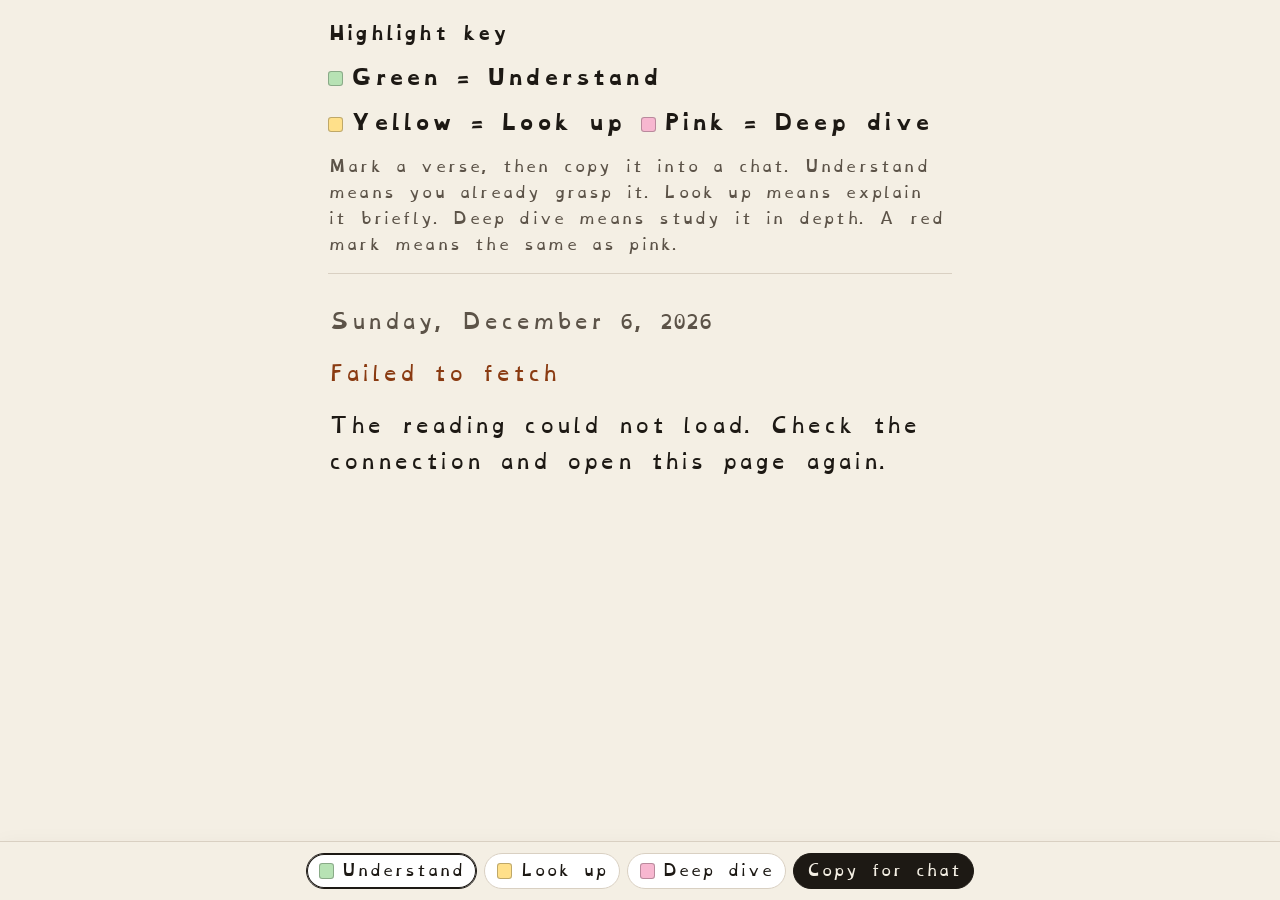
==== docs/index.html @ 2b83f2ad "Publish the reading from the docs folder. Co-authored-by: Cursor <cursoragent@cursor.com>" ====
<!DOCTYPE html>
<html lang="en">
<head>
  <meta charset="utf-8">
  <meta name="viewport" content="width=device-width, initial-scale=1, viewport-fit=cover">
  <meta name="apple-mobile-web-app-capable" content="yes">
  <meta name="mobile-web-app-capable" content="yes">
  <meta name="theme-color" content="#f4efe4">
  <title>Daily Bible</title>
  <link rel="stylesheet" href="styles.css">
</head>
<body>
  <header class="key" id="color-key">
    <p class="key-title">Highlight key</p>
    <ul class="swatches">
      <li><span class="dot understand"></span> Green = Understand</li>
      <li><span class="dot lookup"></span> Yellow = Look up</li>
      <li><span class="dot deep"></span> Pink = Deep dive</li>
    </ul>
    <p class="key-note">
      Mark a verse, then copy it into a chat. Understand means you already
      grasp it. Look up means explain it briefly. Deep dive means study it
      in depth. A red mark means the same as pink.
    </p>
  </header>

  <main>
    <p class="date" id="today"></p>
    <p class="status" id="status" hidden></p>
    <article id="reading" aria-live="polite"></article>
  </main>

  <div class="toolbar" role="toolbar" aria-label="Highlight colors">
    <button type="button" class="tool" data-color="understand" aria-pressed="true">
      <span class="dot understand"></span> Understand
    </button>
    <button type="button" class="tool" data-color="lookup" aria-pressed="false">
      <span class="dot lookup"></span> Look up
    </button>
    <button type="button" class="tool" data-color="deep" aria-pressed="false">
      <span class="dot deep"></span> Deep dive
    </button>
    <button type="button" class="copy" id="copy">Copy for chat</button>
  </div>

  <script src="app.js"></script>
</body>
</html>
---- docs/styles.css ----
@font-face {
  font-family: "OpenDyslexic";
  src: url("fonts/OpenDyslexic-Regular.woff2") format("woff2");
  font-weight: 400;
  font-style: normal;
  font-display: swap;
}

@font-face {
  font-family: "OpenDyslexic";
  src: url("fonts/OpenDyslexic-Bold.woff2") format("woff2");
  font-weight: 700;
  font-style: normal;
  font-display: swap;
}

:root {
  --paper: #f4efe4;
  --ink: #1d1914;
  --muted: #5c5348;
  --line: #d9d0c2;
  --understand: #b7e2b4;
  --lookup: #ffe08a;
  --deep: #f7b7d0;
  --shadow: 0 8px 24px rgba(60, 42, 20, 0.08);
}

* { box-sizing: border-box; }

html {
  background: var(--paper);
}

body {
  margin: 0;
  color: var(--ink);
  background: var(--paper);
  font-family: "OpenDyslexic", sans-serif;
  font-size: 1.15rem;
  line-height: 1.85;
  letter-spacing: 0.01em;
}

.key {
  max-width: 42rem;
  margin: 0 auto;
  padding: 1.25rem 1.25rem 0.5rem;
}

.key-title {
  margin: 0 0 0.6rem;
  font-weight: 700;
  font-size: 1.05rem;
}

.swatches {
  list-style: none;
  display: flex;
  flex-wrap: wrap;
  gap: 0.6rem 1rem;
  margin: 0;
  padding: 0;
  font-weight: 700;
}

.swatches li,
.tool {
  display: inline-flex;
  align-items: center;
  gap: 0.45rem;
}

.dot {
  width: 0.95rem;
  height: 0.95rem;
  border-radius: 0.2rem;
  border: 1px solid rgba(0, 0, 0, 0.25);
  flex: none;
}

.dot.understand { background: var(--understand); }
.dot.lookup { background: var(--lookup); }
.dot.deep { background: var(--deep); }

.key-note {
  margin: 0.8rem 0 0;
  color: var(--muted);
  font-size: 0.95rem;
  line-height: 1.7;
  padding-bottom: 0.9rem;
  border-bottom: 1px solid var(--line);
}

main {
  max-width: 42rem;
  margin: 0 auto;
  padding: 1.25rem 1.25rem 7.5rem;
}

.date {
  margin: 0.2rem 0 1rem;
  color: var(--muted);
}

.status {
  margin: 0 0 1rem;
  color: #8a3b12;
}

.passage + .passage { margin-top: 2rem; }

.passage h2 {
  margin: 0 0 0.8rem;
  font-size: 1.45rem;
  line-height: 1.4;
}

.verse {
  display: flex;
  gap: 0.7rem;
  width: 100%;
  margin: 0 0 0.45rem;
  padding: 0.55rem 0.7rem;
  border: 0;
  border-radius: 0.55rem;
  background: transparent;
  color: inherit;
  font: inherit;
  text-align: left;
  cursor: pointer;
}

.verse:focus-visible {
  outline: 3px solid #2f6f4e;
  outline-offset: 2px;
}

.verse .num {
  min-width: 1.6rem;
  font-weight: 700;
  color: var(--muted);
}

.verse.understand { background: var(--understand); }
.verse.lookup { background: var(--lookup); }
.verse.deep { background: var(--deep); }

.toolbar {
  position: fixed;
  left: 0;
  right: 0;
  bottom: 0;
  display: flex;
  flex-wrap: wrap;
  gap: 0.45rem;
  justify-content: center;
  padding: 0.7rem 0.8rem calc(0.7rem + env(safe-area-inset-bottom));
  background: rgba(244, 239, 228, 0.96);
  border-top: 1px solid var(--line);
  box-shadow: var(--shadow);
}

.tool,
.copy {
  border: 1px solid var(--line);
  border-radius: 999px;
  background: white;
  color: var(--ink);
  font: inherit;
  font-size: 0.92rem;
  line-height: 1.3;
  padding: 0.45rem 0.75rem;
  cursor: pointer;
}

.tool[aria-pressed="true"] {
  border-color: #1d1914;
  box-shadow: inset 0 0 0 1px #1d1914;
}

.copy {
  background: #1d1914;
  color: #f4efe4;
  border-color: #1d1914;
}

@media (min-width: 800px) {
  body { font-size: 1.22rem; }
  .key, main { padding-left: 1.5rem; padding-right: 1.5rem; }
}

@media print {
  .toolbar { display: none; }
  main { padding-bottom: 0; }
  .verse { break-inside: avoid; }
}
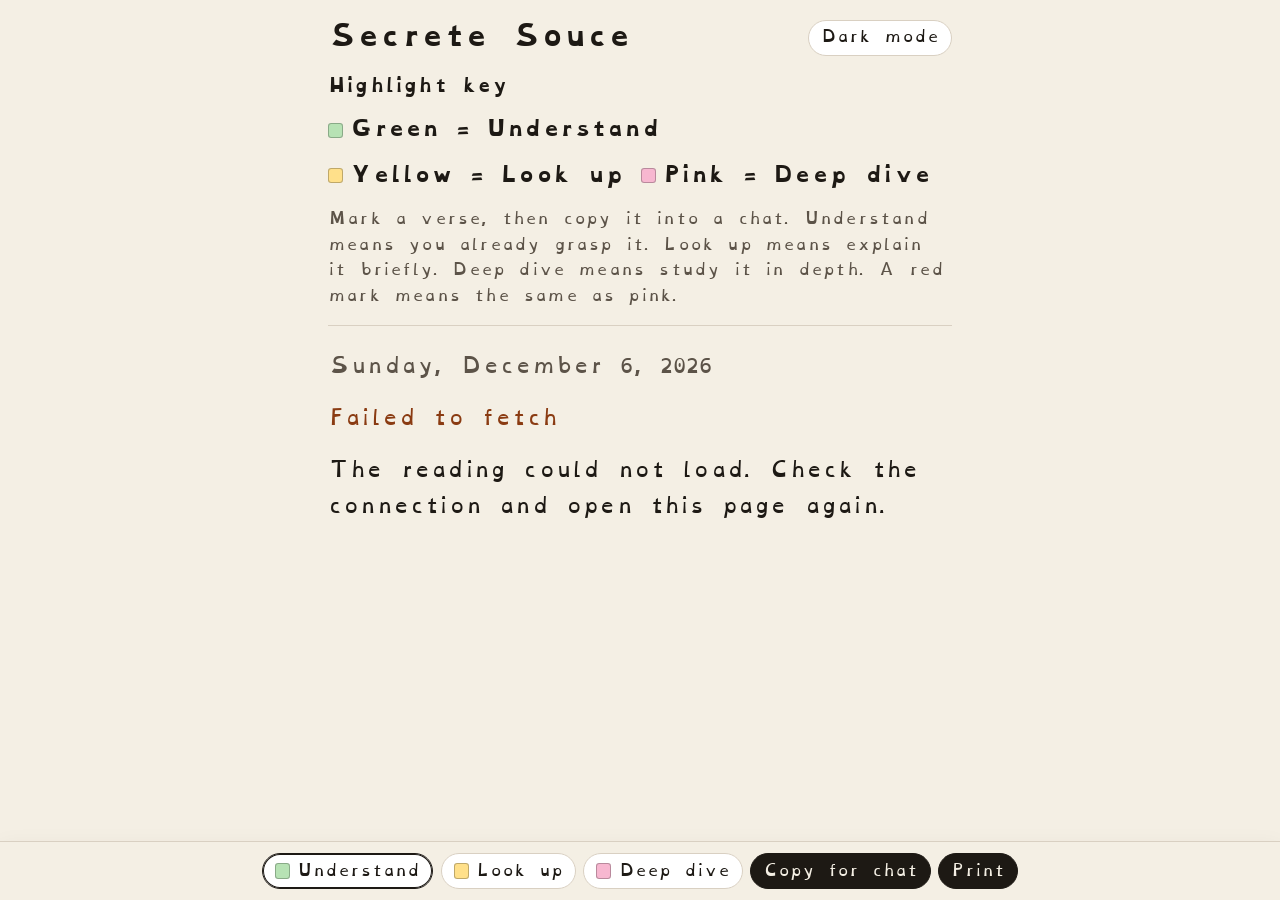
==== commit 8d8be0fd: "Name the page Secrete Souce and add light, dark, and print. Co-authored-by: Cursor <cursoragent@curs" ====
--- a/docs/index.html
+++ b/docs/index.html
@@ -6,11 +6,26 @@
   <meta name="apple-mobile-web-app-capable" content="yes">
   <meta name="mobile-web-app-capable" content="yes">
   <meta name="theme-color" content="#f4efe4">
-  <title>Daily Bible</title>
+  <meta name="apple-mobile-web-app-title" content="Secrete Souce">
+  <title>Secrete Souce</title>
   <link rel="stylesheet" href="styles.css">
+  <script>
+    (function () {
+      var saved = localStorage.getItem("faith-theme");
+      var theme = saved || (matchMedia("(prefers-color-scheme: dark)").matches ? "dark" : "light");
+      document.documentElement.dataset.theme = theme;
+      var meta = document.querySelector('meta[name="theme-color"]');
+      if (meta) meta.content = theme === "dark" ? "#1b1814" : "#f4efe4";
+    })();
+  </script>
 </head>
 <body>
-  <header class="key" id="color-key">
+  <header class="top">
+    <div class="title-row">
+      <h1>Secrete Souce</h1>
+      <button type="button" id="theme" class="theme">Dark mode</button>
+    </div>
+    <div class="key" id="color-key">
     <p class="key-title">Highlight key</p>
     <ul class="swatches">
       <li><span class="dot understand"></span> Green = Understand</li>
@@ -22,6 +37,7 @@
       grasp it. Look up means explain it briefly. Deep dive means study it
       in depth. A red mark means the same as pink.
     </p>
+    </div>
   </header>
 
   <main>
@@ -41,6 +57,7 @@
       <span class="dot deep"></span> Deep dive
     </button>
     <button type="button" class="copy" id="copy">Copy for chat</button>
+    <button type="button" class="print" id="print">Print</button>
   </div>
 
   <script src="app.js"></script>
--- a/docs/styles.css
+++ b/docs/styles.css
@@ -22,7 +22,30 @@
   --understand: #b7e2b4;
   --lookup: #ffe08a;
   --deep: #f7b7d0;
+  --mark-ink: #1d1914;
   --shadow: 0 8px 24px rgba(60, 42, 20, 0.08);
+  --toolbar: rgba(244, 239, 228, 0.96);
+  --button: #ffffff;
+  --button-ink: #1d1914;
+  --solid: #1d1914;
+  --solid-ink: #f4efe4;
+}
+
+html[data-theme="dark"] {
+  --paper: #1b1814;
+  --ink: #f3efe6;
+  --muted: #c8bbaa;
+  --line: #3f372e;
+  --understand: #8fcea4;
+  --lookup: #e6c56a;
+  --deep: #e59ab8;
+  --mark-ink: #1d1914;
+  --shadow: 0 8px 24px rgba(0, 0, 0, 0.35);
+  --toolbar: rgba(27, 24, 20, 0.96);
+  --button: #2a251f;
+  --button-ink: #f3efe6;
+  --solid: #f3efe6;
+  --solid-ink: #1b1814;
 }
 
 * { box-sizing: border-box; }
@@ -41,10 +64,40 @@
   letter-spacing: 0.01em;
 }
 
-.key {
+.top {
   max-width: 42rem;
   margin: 0 auto;
-  padding: 1.25rem 1.25rem 0.5rem;
+  padding: 1.25rem 1.25rem 0;
+}
+
+.title-row {
+  display: flex;
+  align-items: center;
+  justify-content: space-between;
+  gap: 0.8rem;
+}
+
+h1 {
+  margin: 0;
+  font-size: 1.7rem;
+  line-height: 1.3;
+}
+
+.theme {
+  border: 1px solid var(--line);
+  border-radius: 999px;
+  background: var(--button);
+  color: var(--button-ink);
+  font: inherit;
+  font-size: 0.92rem;
+  line-height: 1.3;
+  padding: 0.45rem 0.75rem;
+  cursor: pointer;
+  flex: none;
+}
+
+.key {
+  padding-top: 1rem;
 }
 
 .key-title {
@@ -141,9 +194,21 @@
   color: var(--muted);
 }
 
+.verse.understand,
+.verse.lookup,
+.verse.deep {
+  color: var(--mark-ink);
+}
+
 .verse.understand { background: var(--understand); }
 .verse.lookup { background: var(--lookup); }
 .verse.deep { background: var(--deep); }
+
+.verse.understand .num,
+.verse.lookup .num,
+.verse.deep .num {
+  color: var(--mark-ink);
+}
 
 .toolbar {
   position: fixed;
@@ -155,17 +220,18 @@
   gap: 0.45rem;
   justify-content: center;
   padding: 0.7rem 0.8rem calc(0.7rem + env(safe-area-inset-bottom));
-  background: rgba(244, 239, 228, 0.96);
+  background: var(--toolbar);
   border-top: 1px solid var(--line);
   box-shadow: var(--shadow);
 }
 
 .tool,
-.copy {
+.copy,
+.print {
   border: 1px solid var(--line);
   border-radius: 999px;
-  background: white;
-  color: var(--ink);
+  background: var(--button);
+  color: var(--button-ink);
   font: inherit;
   font-size: 0.92rem;
   line-height: 1.3;
@@ -174,23 +240,38 @@
 }
 
 .tool[aria-pressed="true"] {
-  border-color: #1d1914;
-  box-shadow: inset 0 0 0 1px #1d1914;
-}
-
-.copy {
-  background: #1d1914;
-  color: #f4efe4;
-  border-color: #1d1914;
+  border-color: var(--solid);
+  box-shadow: inset 0 0 0 1px var(--solid);
+}
+
+.copy,
+.print {
+  background: var(--solid);
+  color: var(--solid-ink);
+  border-color: var(--solid);
 }
 
 @media (min-width: 800px) {
   body { font-size: 1.22rem; }
-  .key, main { padding-left: 1.5rem; padding-right: 1.5rem; }
+  .top, main { padding-left: 1.5rem; padding-right: 1.5rem; }
 }
 
 @media print {
+  :root,
+  html[data-theme="dark"] {
+    --paper: #ffffff;
+    --ink: #1d1914;
+    --muted: #5c5348;
+    --line: #d9d0c2;
+    --understand: #b7e2b4;
+    --lookup: #ffe08a;
+    --deep: #f7b7d0;
+    --mark-ink: #1d1914;
+  }
+
+  .theme,
   .toolbar { display: none; }
   main { padding-bottom: 0; }
   .verse { break-inside: avoid; }
-}
+  h1, .passage h2, .key { break-after: avoid; }
+}
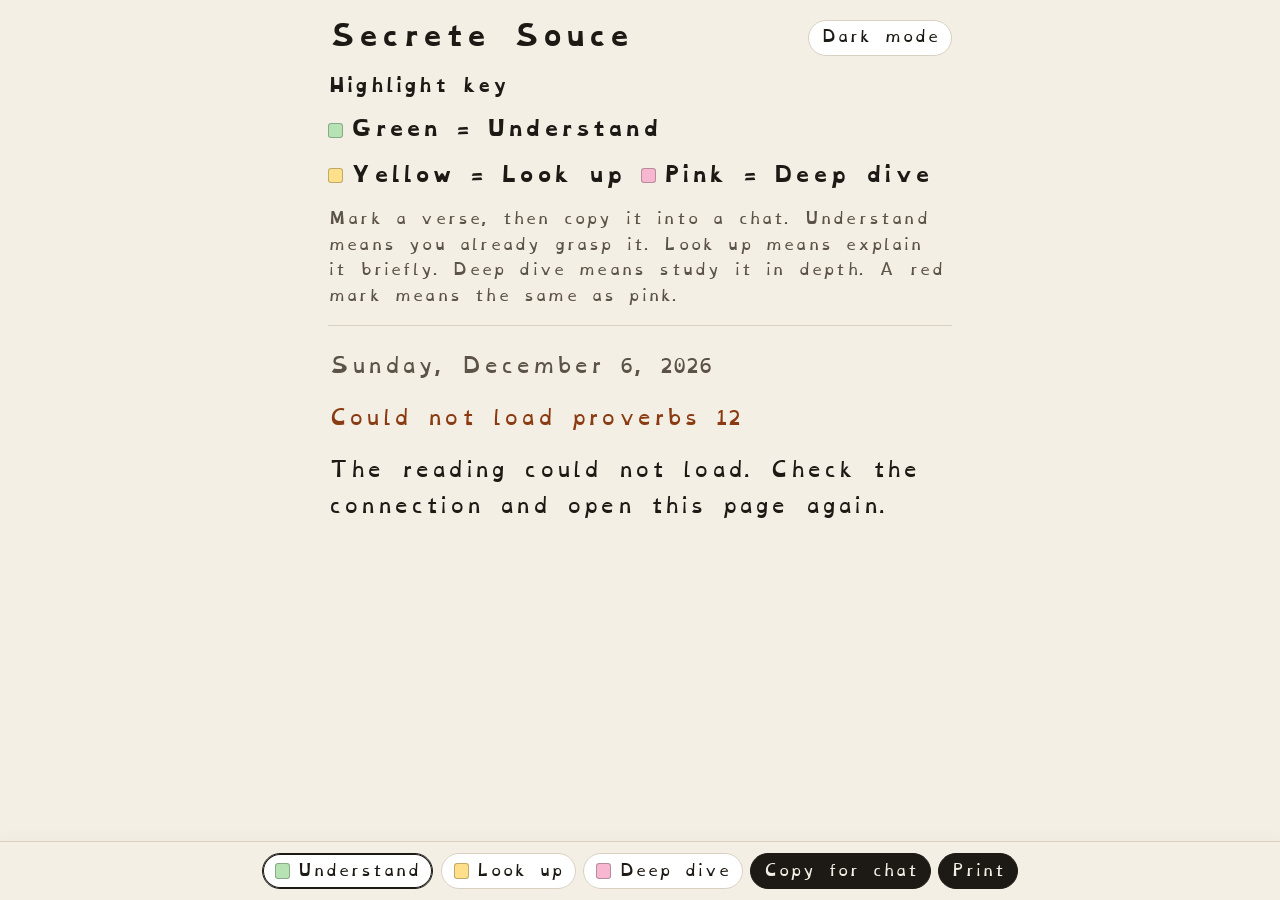
==== commit 1b4a6158: "Harden the reading page and the daily Git automation. Validate Bible API responses and saved highlig" ====
--- a/docs/index.html
+++ b/docs/index.html
@@ -3,21 +3,15 @@
 <head>
   <meta charset="utf-8">
   <meta name="viewport" content="width=device-width, initial-scale=1, viewport-fit=cover">
+  <meta http-equiv="Content-Security-Policy" content="default-src 'self'; script-src 'self'; style-src 'self'; font-src 'self'; img-src 'self'; connect-src https://bible-api.com; object-src 'none'; base-uri 'self'; form-action 'none'; frame-src 'none'; worker-src 'none'">
+  <meta name="referrer" content="no-referrer">
   <meta name="apple-mobile-web-app-capable" content="yes">
   <meta name="mobile-web-app-capable" content="yes">
   <meta name="theme-color" content="#f4efe4">
   <meta name="apple-mobile-web-app-title" content="Secrete Souce">
   <title>Secrete Souce</title>
   <link rel="stylesheet" href="styles.css">
-  <script>
-    (function () {
-      var saved = localStorage.getItem("faith-theme");
-      var theme = saved || (matchMedia("(prefers-color-scheme: dark)").matches ? "dark" : "light");
-      document.documentElement.dataset.theme = theme;
-      var meta = document.querySelector('meta[name="theme-color"]');
-      if (meta) meta.content = theme === "dark" ? "#1b1814" : "#f4efe4";
-    })();
-  </script>
+  <script src="theme-init.js"></script>
 </head>
 <body>
   <header class="top">
@@ -60,6 +54,7 @@
     <button type="button" class="print" id="print">Print</button>
   </div>
 
+  <script src="guard.js"></script>
   <script src="app.js"></script>
 </body>
 </html>
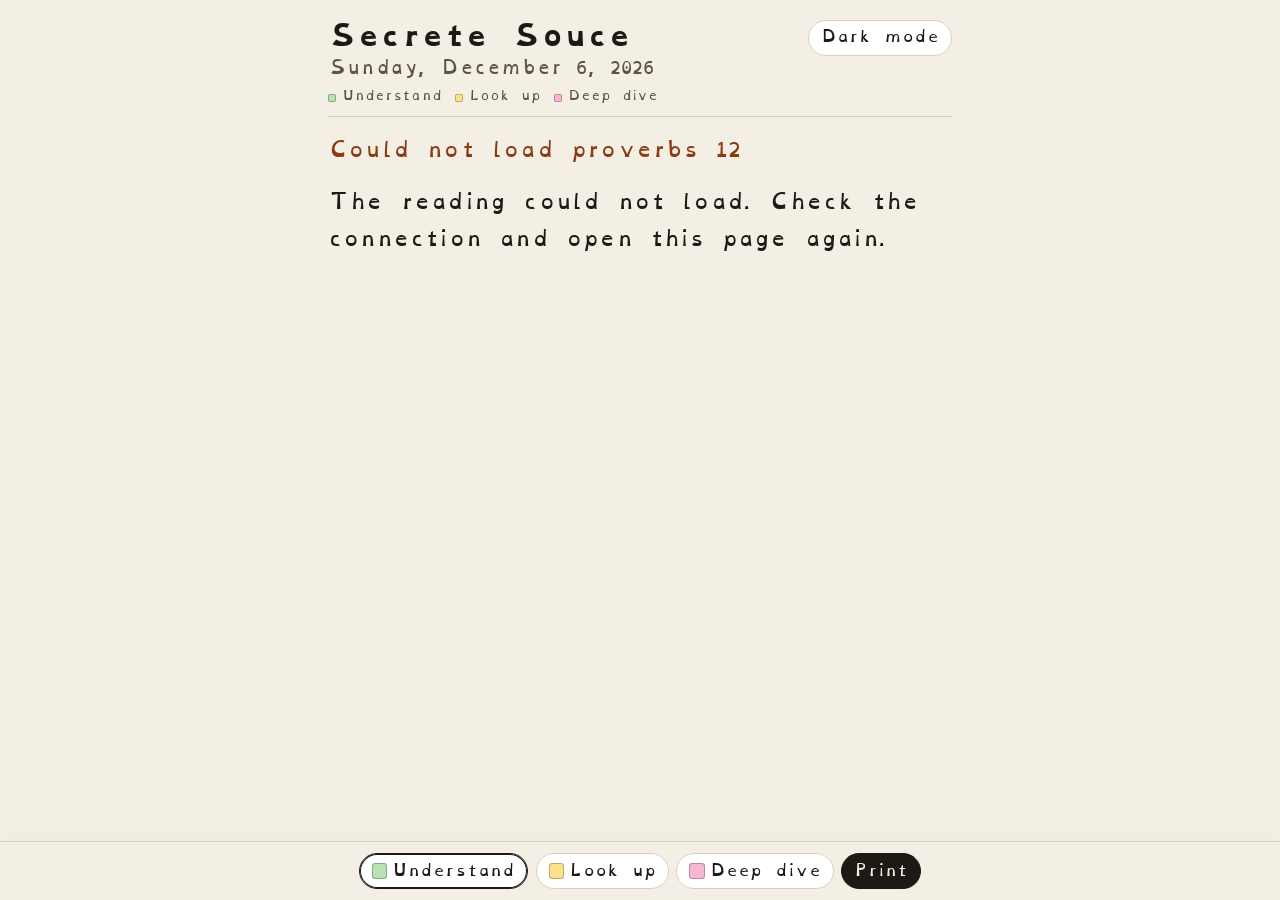
==== commit 427e5431: "Put the date under the title and quiet the highlight key. Co-authored-by: Cursor <cursoragent@cursor" ====
--- a/docs/index.html
+++ b/docs/index.html
@@ -19,23 +19,15 @@
       <h1>Secrete Souce</h1>
       <button type="button" id="theme" class="theme">Dark mode</button>
     </div>
-    <div class="key" id="color-key">
-    <p class="key-title">Highlight key</p>
-    <ul class="swatches">
-      <li><span class="dot understand"></span> Green = Understand</li>
-      <li><span class="dot lookup"></span> Yellow = Look up</li>
-      <li><span class="dot deep"></span> Pink = Deep dive</li>
+    <p class="date" id="today"></p>
+    <ul class="key" id="color-key" aria-label="Highlight key">
+      <li><span class="dot understand"></span> Understand</li>
+      <li><span class="dot lookup"></span> Look up</li>
+      <li><span class="dot deep"></span> Deep dive</li>
     </ul>
-    <p class="key-note">
-      Mark a verse, then copy it into a chat. Understand means you already
-      grasp it. Look up means explain it briefly. Deep dive means study it
-      in depth. A red mark means the same as pink.
-    </p>
-    </div>
   </header>
 
   <main>
-    <p class="date" id="today"></p>
     <p class="status" id="status" hidden></p>
     <article id="reading" aria-live="polite"></article>
   </main>
@@ -50,7 +42,6 @@
     <button type="button" class="tool" data-color="deep" aria-pressed="false">
       <span class="dot deep"></span> Deep dive
     </button>
-    <button type="button" class="copy" id="copy">Copy for chat</button>
     <button type="button" class="print" id="print">Print</button>
   </div>
 
--- a/docs/styles.css
+++ b/docs/styles.css
@@ -83,6 +83,13 @@
   line-height: 1.3;
 }
 
+.date {
+  margin: 0.15rem 0 0;
+  color: var(--muted);
+  font-size: 1.05rem;
+  line-height: 1.4;
+}
+
 .theme {
   border: 1px solid var(--line);
   border-radius: 999px;
@@ -97,30 +104,25 @@
 }
 
 .key {
-  padding-top: 1rem;
-}
-
-.key-title {
-  margin: 0 0 0.6rem;
-  font-weight: 700;
-  font-size: 1.05rem;
-}
-
-.swatches {
   list-style: none;
   display: flex;
   flex-wrap: wrap;
-  gap: 0.6rem 1rem;
-  margin: 0;
-  padding: 0;
-  font-weight: 700;
-}
-
-.swatches li,
+  gap: 0.2rem 0.85rem;
+  margin: 0.55rem 0 0;
+  padding: 0 0 0.7rem;
+  border-bottom: 1px solid var(--line);
+  color: var(--muted);
+  font-size: 0.72rem;
+  font-weight: 400;
+  line-height: 1.3;
+  letter-spacing: 0.01em;
+}
+
+.key li,
 .tool {
   display: inline-flex;
   align-items: center;
-  gap: 0.45rem;
+  gap: 0.35rem;
 }
 
 .dot {
@@ -131,28 +133,20 @@
   flex: none;
 }
 
+.key .dot {
+  width: 0.5rem;
+  height: 0.5rem;
+  border-radius: 0.12rem;
+}
+
 .dot.understand { background: var(--understand); }
 .dot.lookup { background: var(--lookup); }
 .dot.deep { background: var(--deep); }
 
-.key-note {
-  margin: 0.8rem 0 0;
-  color: var(--muted);
-  font-size: 0.95rem;
-  line-height: 1.7;
-  padding-bottom: 0.9rem;
-  border-bottom: 1px solid var(--line);
-}
-
 main {
   max-width: 42rem;
   margin: 0 auto;
-  padding: 1.25rem 1.25rem 7.5rem;
-}
-
-.date {
-  margin: 0.2rem 0 1rem;
-  color: var(--muted);
+  padding: 1rem 1.25rem 7.5rem;
 }
 
 .status {
@@ -226,7 +220,6 @@
 }
 
 .tool,
-.copy,
 .print {
   border: 1px solid var(--line);
   border-radius: 999px;
@@ -244,7 +237,6 @@
   box-shadow: inset 0 0 0 1px var(--solid);
 }
 
-.copy,
 .print {
   background: var(--solid);
   color: var(--solid-ink);
@@ -269,9 +261,46 @@
     --mark-ink: #1d1914;
   }
 
+  /* iPad print has no "background graphics" switch, so highlight fills are
+     dropped unless the page asks for them. Buttons need appearance reset
+     or WebKit still skips their backgrounds. */
+  html,
+  .verse,
+  .dot {
+    -webkit-print-color-adjust: exact;
+    print-color-adjust: exact;
+  }
+
+  .verse {
+    -webkit-appearance: none;
+    appearance: none;
+    break-inside: avoid;
+  }
+
+  .verse.understand {
+    background-color: var(--understand);
+    background-image: linear-gradient(var(--understand), var(--understand));
+    box-shadow: inset 0 0 0 100vmax var(--understand);
+  }
+
+  .verse.lookup {
+    background-color: var(--lookup);
+    background-image: linear-gradient(var(--lookup), var(--lookup));
+    box-shadow: inset 0 0 0 100vmax var(--lookup);
+  }
+
+  .verse.deep {
+    background-color: var(--deep);
+    background-image: linear-gradient(var(--deep), var(--deep));
+    box-shadow: inset 0 0 0 100vmax var(--deep);
+  }
+
+  .dot.understand { background-image: linear-gradient(var(--understand), var(--understand)); }
+  .dot.lookup { background-image: linear-gradient(var(--lookup), var(--lookup)); }
+  .dot.deep { background-image: linear-gradient(var(--deep), var(--deep)); }
+
   .theme,
   .toolbar { display: none; }
   main { padding-bottom: 0; }
-  .verse { break-inside: avoid; }
   h1, .passage h2, .key { break-after: avoid; }
 }
